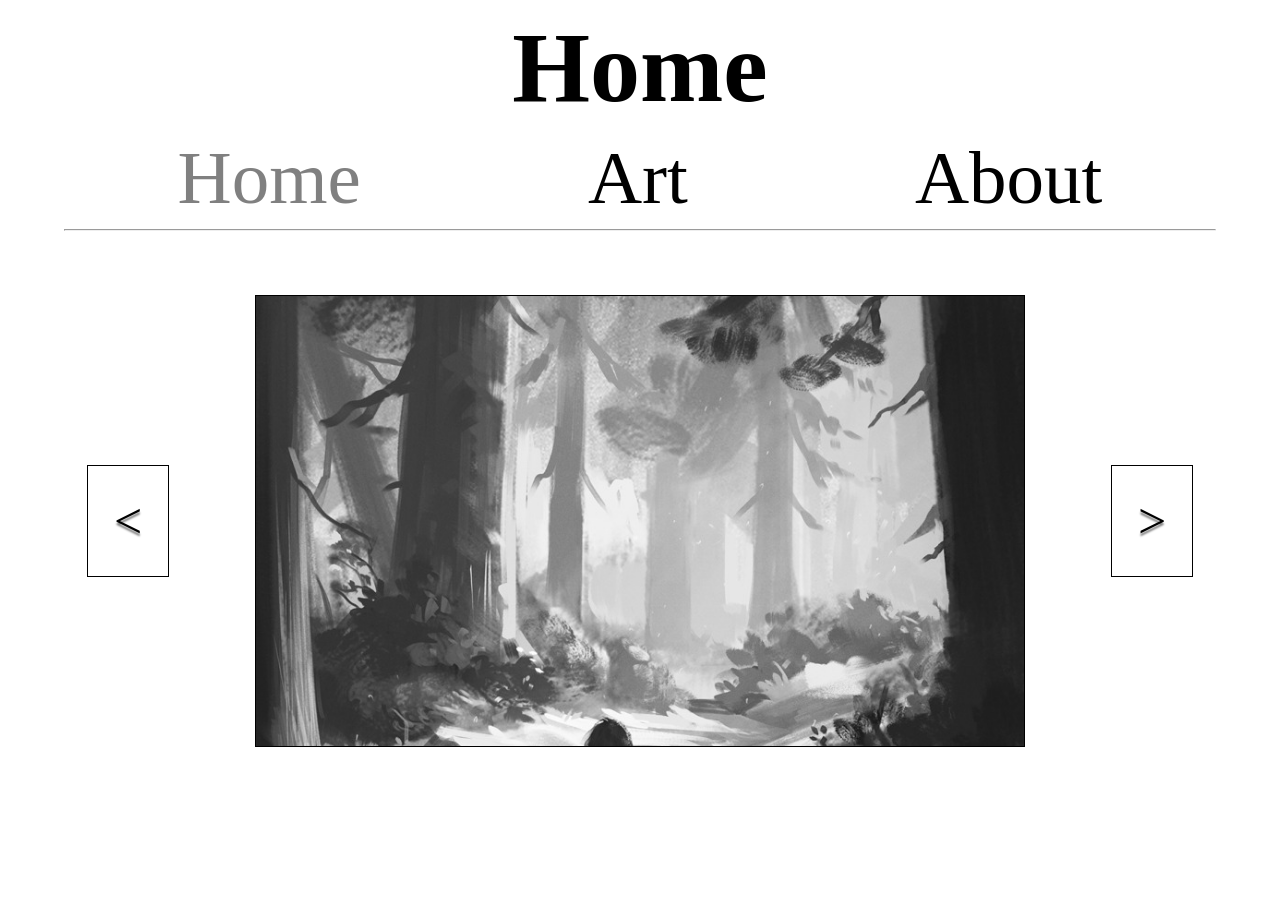
==== index.html @ d63f82a8 "have custom image showing in carousel" ====
<!DOCTYPE html>
<html lang="en">
<head>
    <meta charset="UTF-8">
    <meta name="viewport" content="width=device-width, initial-scale=1.0">
    <title>Home</title>
    <link rel="stylesheet" href="css/design.css">
</head>
<body>
    <header>
        <div id="title-bar">
            <h1>Home</h1>
            <p id="menu-icon" tabindex="0">≡</p>
        </div>
            
        <nav id="nav" class="hidden">
            <ul>
                <li><a href="index.html" class="current-link">Home</a></li>
                <li><a href="art.html">Art</a></li>
                <li><a href="about.html">About</a></li>
            </ul>
            <hr>
        </nav>
    </header>
    <div id="carousel">
        <span tabindex="0"><</span>
        <img id = "carousel-image" src="" alt="Artwork">
        <span tabindex="0">></span>
    </div>
</body>

<script src="js/mobile-dropdown-menu.js"></script>
<script src="js/carousel.js"></script>
</html>
---- css/design.css ----
:root{
    --main-colour: black;
    --accent-colour:purple;
}

body{
    margin:0;
    padding:0;
    border:0;
}
header{
    padding:0 5%;
}
#title-bar{
    display: grid;
    grid-template-columns: 75% 25%;
    align-items: center;
    height:15vh;
}
h1{
    display: inline-block;
    font-size: min(20vw, 100px);
    text-align: center;
    border:0;
    margin:0;
    padding:0;
}
#menu-icon{
    font-size: min(17vw, 85px);
    padding: 0;
    border:0;
    margin:0;
    text-align: center;
}
#menu-icon:hover{
    cursor:pointer;
}
nav>ul{
    margin:0;
    padding:0;
    display: flex;
    flex-direction: column;
    font-size:min(10vw, 75px);
    list-style-type: none;
    text-align: center;
}
nav a{
    display: inline-block;
    text-decoration: none;
    color: black;
    transition: transform 1s;
}
nav a:hover{
    color:var(--accent-colour);
    transform:scale(1.1, 1.1);
}

header{
    margin-bottom: 5%;
}

.current-link{
    color: gray;
}

@keyframes drop-down{
    from{top:-30px;
    opacity: 0}
    to{top:0px; opacity:1};
}

.hidden{
    display:none;
}
.visible{
    position:relative;
    animation:drop-down .8s;
}
#carousel{
    display:grid;
    grid-template-columns: 1fr 3fr 1fr;
    align-items: center;
    justify-items: center;
}
#carousel span{
    border:1px black solid;
    text-shadow: 0px 3px 2px gray;
    padding: 10%;
    font-size: 50px;
}
#carousel img{
    display:inline-block;
    width:100%;
    aspect-ratio: 1.1;
    max-height: 50vh;
    border:1px black solid;
    object-fit: cover;
}

@media screen and (min-width:700px){
    #menu-icon{
        display:none;
    }
    #title-bar{
        grid-template-columns: 1fr;
    }
    nav{
        display:block !important;
    }
    nav>ul{
        flex-direction: row;
        justify-content: space-around;
    }
}
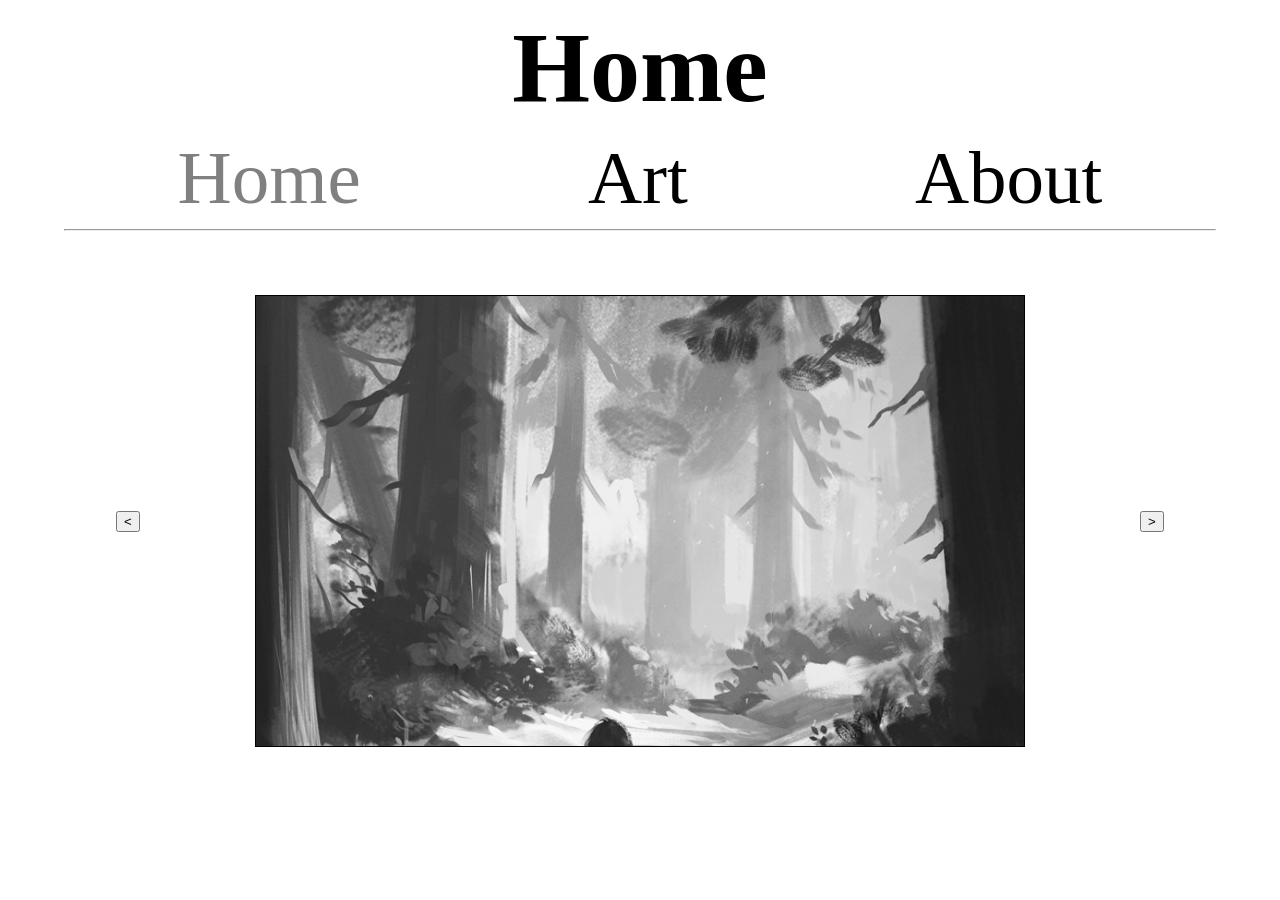
==== commit 721b4f72: "Carousel is working" ====
--- a/index.html
+++ b/index.html
@@ -23,9 +23,9 @@
         </nav>
     </header>
     <div id="carousel">
-        <span tabindex="0"><</span>
+        <button tabindex="0" id = "carousel-left"><</button>
         <img id = "carousel-image" src="" alt="Artwork">
-        <span tabindex="0">></span>
+        <button tabindex="0" id = "carousel-right">></button>
     </div>
 </body>
 
--- a/css/design.css
+++ b/css/design.css
@@ -91,7 +91,7 @@
 #carousel img{
     display:inline-block;
     width:100%;
-    aspect-ratio: 1.1;
+    aspect-ratio: 1.3;
     max-height: 50vh;
     border:1px black solid;
     object-fit: cover;
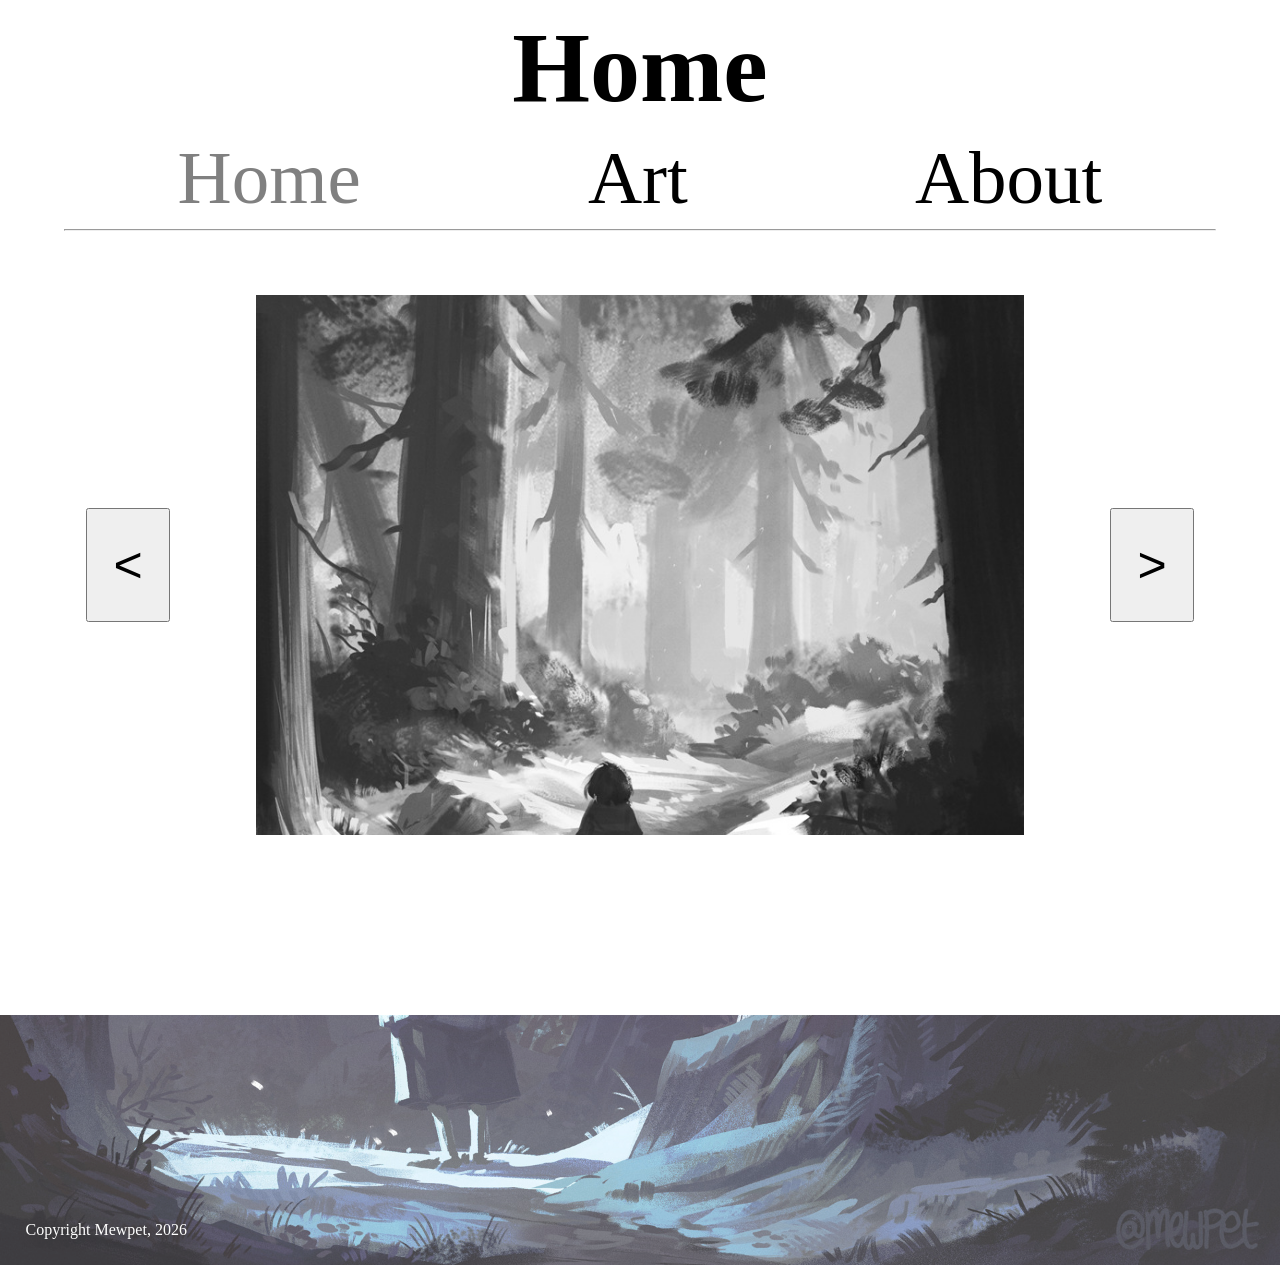
==== commit 1c1e12e1: "added footer to index" ====
--- a/index.html
+++ b/index.html
@@ -22,11 +22,17 @@
             <hr>
         </nav>
     </header>
-    <div id="carousel">
+    <main>
+        <div id="carousel">
         <button tabindex="0" id = "carousel-left"><</button>
         <img id = "carousel-image" src="" alt="Artwork">
         <button tabindex="0" id = "carousel-right">></button>
     </div>
+    </main>
+    
+    <footer>
+        <p>Copyright Mewpet, 2026</p>
+    </footer>
 </body>
 
 <script src="js/mobile-dropdown-menu.js"></script>
--- a/css/design.css
+++ b/css/design.css
@@ -7,6 +7,7 @@
     margin:0;
     padding:0;
     border:0;
+    
 }
 header{
     padding:0 5%;
@@ -76,25 +77,43 @@
     position:relative;
     animation:drop-down .8s;
 }
+main{
+    display: flex;
+    flex-direction: column;
+    min-height:80vh;
+}
 #carousel{
     display:grid;
     grid-template-columns: 1fr 3fr 1fr;
     align-items: center;
     justify-items: center;
 }
-#carousel span{
-    border:1px black solid;
-    text-shadow: 0px 3px 2px gray;
+#carousel button{
     padding: 10%;
     font-size: 50px;
 }
 #carousel img{
     display:inline-block;
     width:100%;
-    aspect-ratio: 1.3;
-    max-height: 50vh;
-    border:1px black solid;
+    aspect-ratio: 1;
+    max-height: 60vh;
     object-fit: cover;
+    
+}
+footer{
+    height:250px;
+    background-color: darkblue;
+    background-image: url("../images/landscape snowy forest.jpg");
+    background-size: cover;
+    background-position: bottom;
+    opacity: 0.8;
+    align-content: end;
+    
+}
+footer p{
+    color: white;
+    text-shadow: 3px 3px 10px black;
+    margin:2%;
 }
 
 @media screen and (min-width:700px){
@@ -111,4 +130,7 @@
         flex-direction: row;
         justify-content: space-around;
     }
+    #carousel img{
+        aspect-ratio: 1.3;
+    }
 }
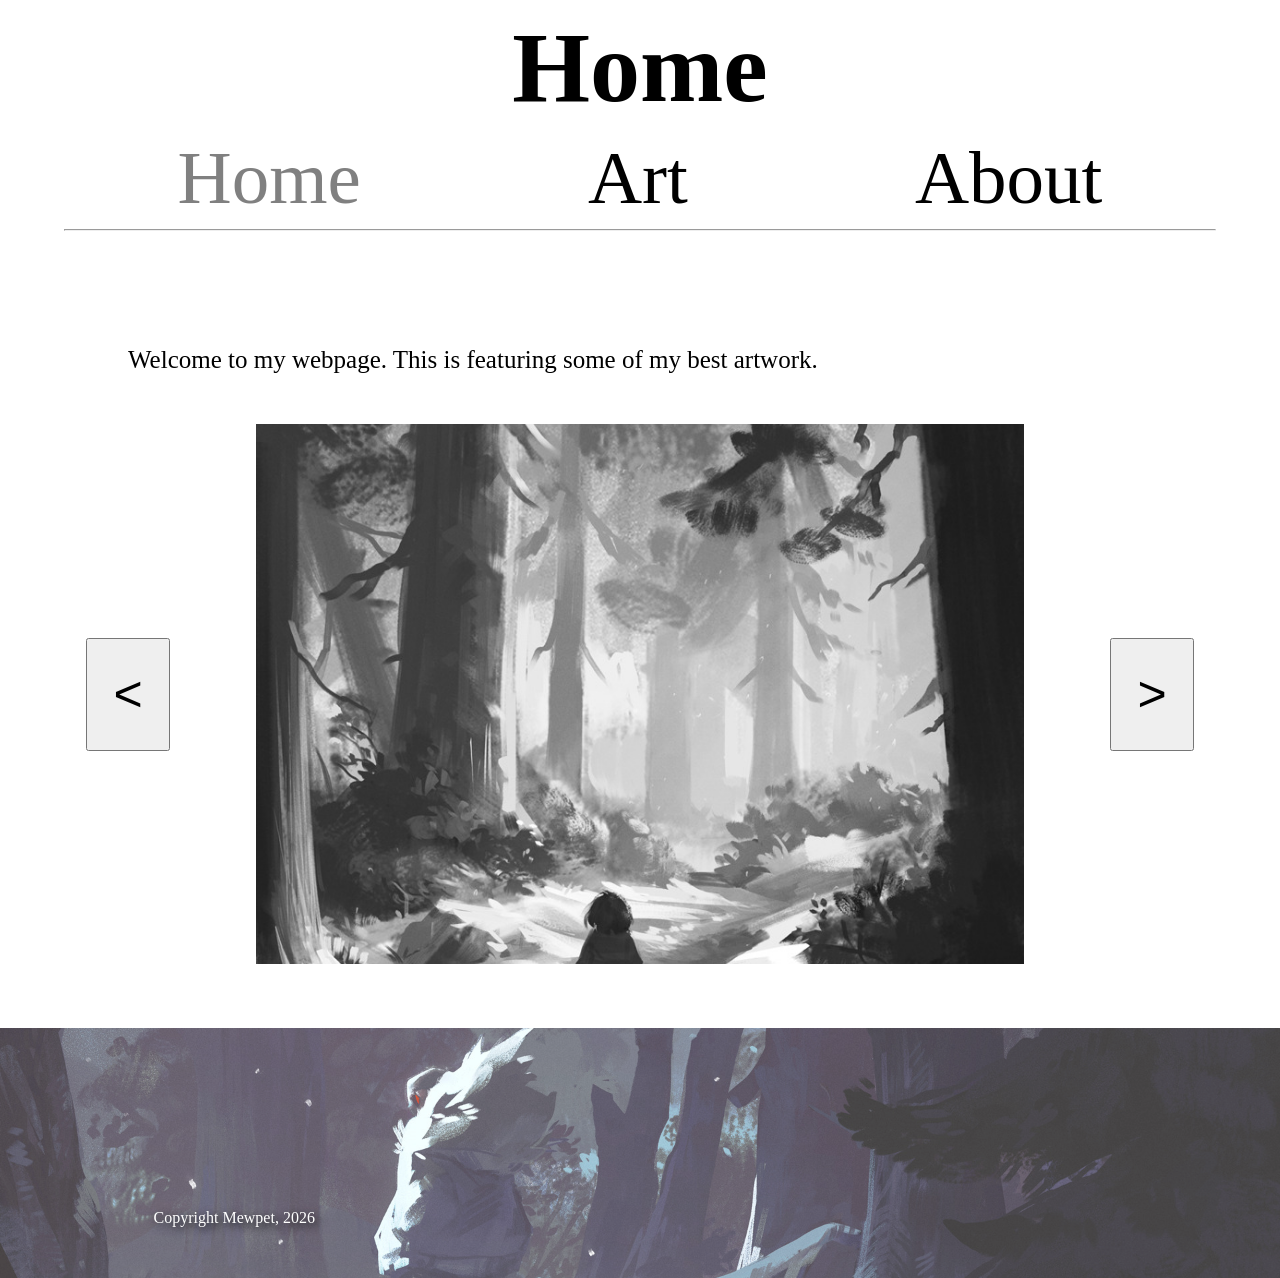
==== commit d9bf7753: "fixed the footer image, spacing, added intro paragraph" ====
--- a/index.html
+++ b/index.html
@@ -21,16 +21,21 @@
             </ul>
             <hr>
         </nav>
-    </header>
-    <main>
-        <div id="carousel">
-        <button tabindex="0" id = "carousel-left"><</button>
-        <img id = "carousel-image" src="" alt="Artwork">
-        <button tabindex="0" id = "carousel-right">></button>
-    </div>
-    </main>
+        </header>
+        <main>
+            <p id="intro">
+                Welcome to my webpage. This is featuring some of my best artwork.
+            </p>
+            <div id="carousel">
+                <button tabindex="0" id="carousel-left"><</button>
+                        <img id="carousel-image" src="" alt="Artwork">
+                        <button tabindex="0" id="carousel-right">></button>
+            </div>
+            
+        </main>
     
     <footer>
+        <img src="images/landscape snowy forest.jpg" alt="">
         <p>Copyright Mewpet, 2026</p>
     </footer>
 </body>
--- a/css/design.css
+++ b/css/design.css
@@ -1,6 +1,7 @@
 :root{
     --main-colour: black;
     --accent-colour:purple;
+    --normal-font-size:min(5vw, 25px);
 }
 
 body{
@@ -8,6 +9,9 @@
     padding:0;
     border:0;
     
+}
+p{
+    padding: 2% 5%;
 }
 header{
     padding:0 5%;
@@ -80,7 +84,10 @@
 main{
     display: flex;
     flex-direction: column;
-    min-height:80vh;
+    min-height:50vh;
+}
+#intro{
+    font-size: var(--normal-font-size);
 }
 #carousel{
     display:grid;
@@ -102,21 +109,35 @@
 }
 footer{
     height:250px;
-    background-color: darkblue;
+    display: grid;
+    margin-top:5%;
+    /* background-color: darkblue;
     background-image: url("../images/landscape snowy forest.jpg");
-    background-size: cover;
+    background-size:cover;
+    
     background-position: bottom;
-    opacity: 0.8;
-    align-content: end;
+    opacity: 0.8; */
     
+}
+footer img{
+    position:absolute;
+    opacity:0.8;
+    width:100vw;
+    height:250px;
+    object-fit: cover;
+    z-index: -1;
 }
 footer p{
     color: white;
     text-shadow: 3px 3px 10px black;
     margin:2%;
+    align-self: end;
 }
 
 @media screen and (min-width:700px){
+    p{
+        padding: 2% 10%;
+    }
     #menu-icon{
         display:none;
     }
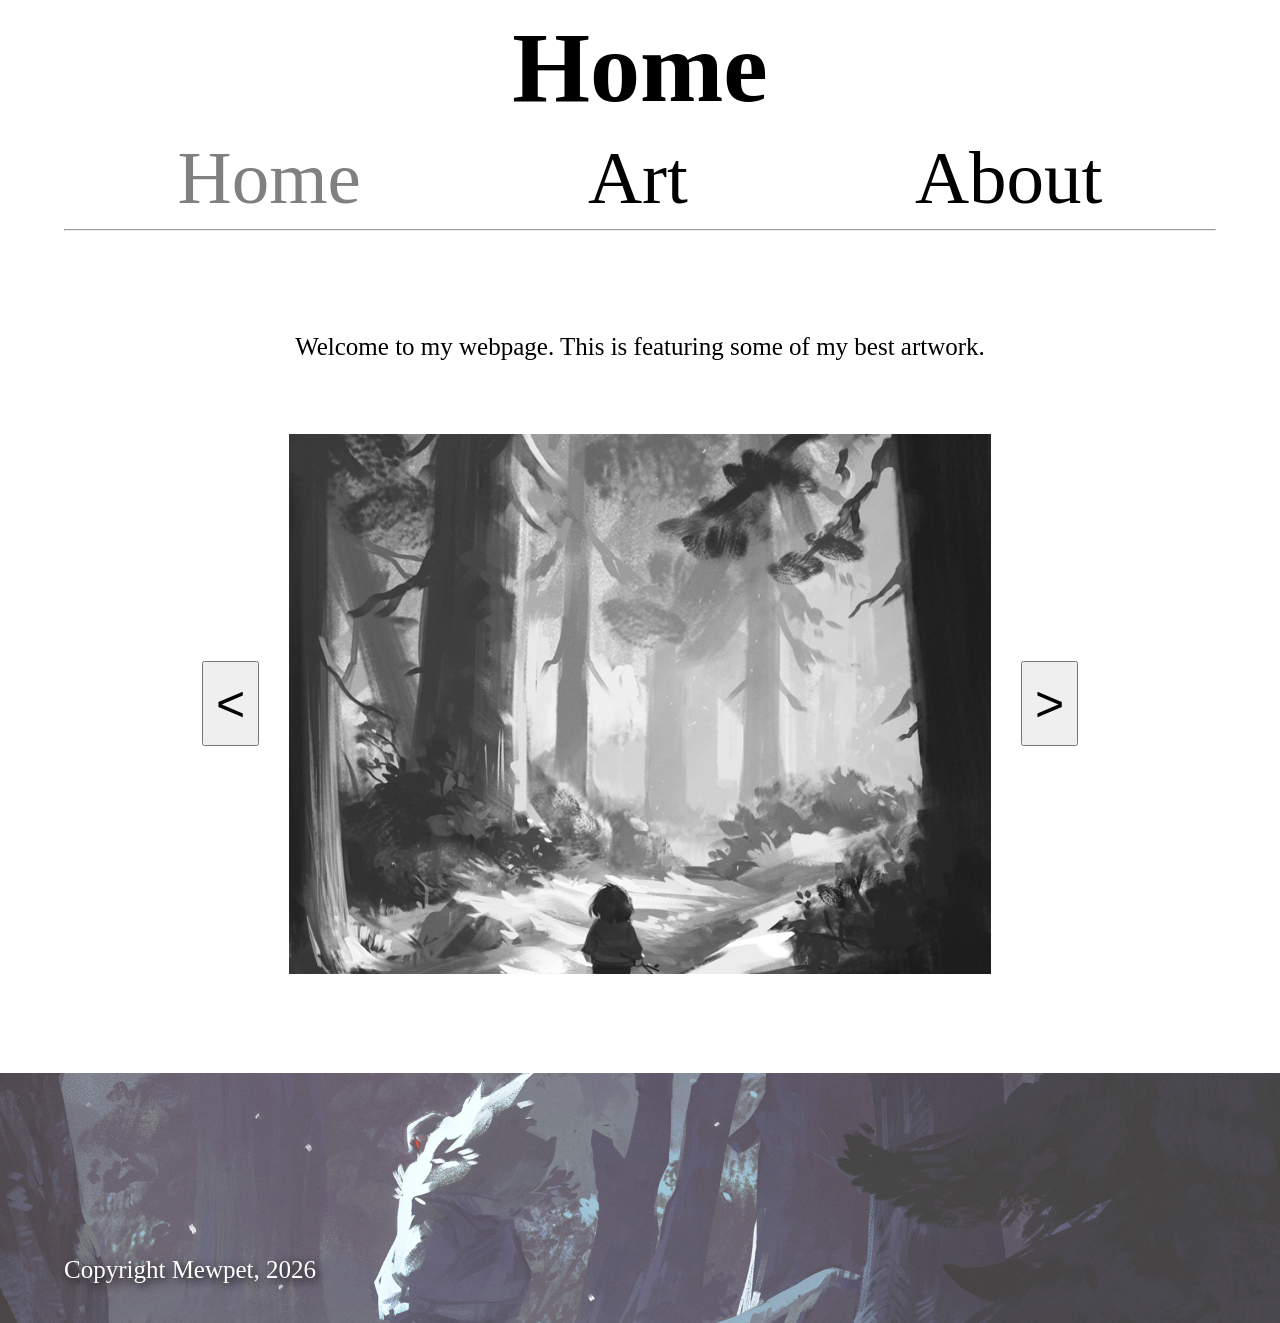
==== commit 672609fb: "made carousel on main page automatic" ====
--- a/index.html
+++ b/index.html
@@ -28,8 +28,8 @@
             </p>
             <div id="carousel">
                 <button tabindex="0" id="carousel-left"><</button>
-                        <img id="carousel-image" src="" alt="Artwork">
-                        <button tabindex="0" id="carousel-right">></button>
+                <img id="carousel-image" src="" alt="Artwork">
+                <button tabindex="0" id="carousel-right">></button>
             </div>
             
         </main>
--- a/css/design.css
+++ b/css/design.css
@@ -1,7 +1,7 @@
 :root{
     --main-colour: black;
     --accent-colour:purple;
-    --normal-font-size:min(5vw, 25px);
+    --normal-font-size:min(25px, 10vw);
 }
 
 body{
@@ -11,7 +11,9 @@
     
 }
 p{
-    padding: 2% 5%;
+    padding: 1% 3%;
+    font-size: var(--normal-font-size);
+
 }
 header{
     padding:0 5%;
@@ -82,16 +84,23 @@
     animation:drop-down .8s;
 }
 main{
-    display: flex;
-    flex-direction: column;
+    display: grid;
+    grid-template-columns: 1fr;
     min-height:50vh;
 }
-#intro{
-    font-size: var(--normal-font-size);
+main>div{
+        justify-self: center;
+        max-width:75vw;
+    }
+#inline-picture{
+    justify-self:center;
+    width:75vw;
+    aspect-ratio: 1;
+    border: 1px red solid;
 }
 #carousel{
     display:grid;
-    grid-template-columns: 1fr 3fr 1fr;
+    grid-template-columns: 1fr 6fr 1fr;
     align-items: center;
     justify-items: center;
 }
@@ -102,7 +111,7 @@
 #carousel img{
     display:inline-block;
     width:100%;
-    aspect-ratio: 1;
+    aspect-ratio: 1.1;
     max-height: 60vh;
     object-fit: cover;
     
@@ -135,14 +144,24 @@
 }
 
 @media screen and (min-width:700px){
-    p{
-        padding: 2% 10%;
-    }
     #menu-icon{
         display:none;
     }
     #title-bar{
         grid-template-columns: 1fr;
+    }
+    main{
+        display:flex;
+        flex-wrap: wrap;
+        justify-content: space-evenly;
+    }
+    main>div{
+        max-width:80vw;
+    }
+    #inline-picture{
+        display:inline-block;
+        margin:2%;
+        width:min(50vw, 500px);
     }
     nav{
         display:block !important;
@@ -152,6 +171,15 @@
         justify-content: space-around;
     }
     #carousel img{
+        margin: 5%;
         aspect-ratio: 1.3;
     }
+}
+
+@media screen and (min-width:1000px){
+    main>.content{
+        max-width:calc(100vw - 600px);
+        align-self: center;
+    }
+    
 }
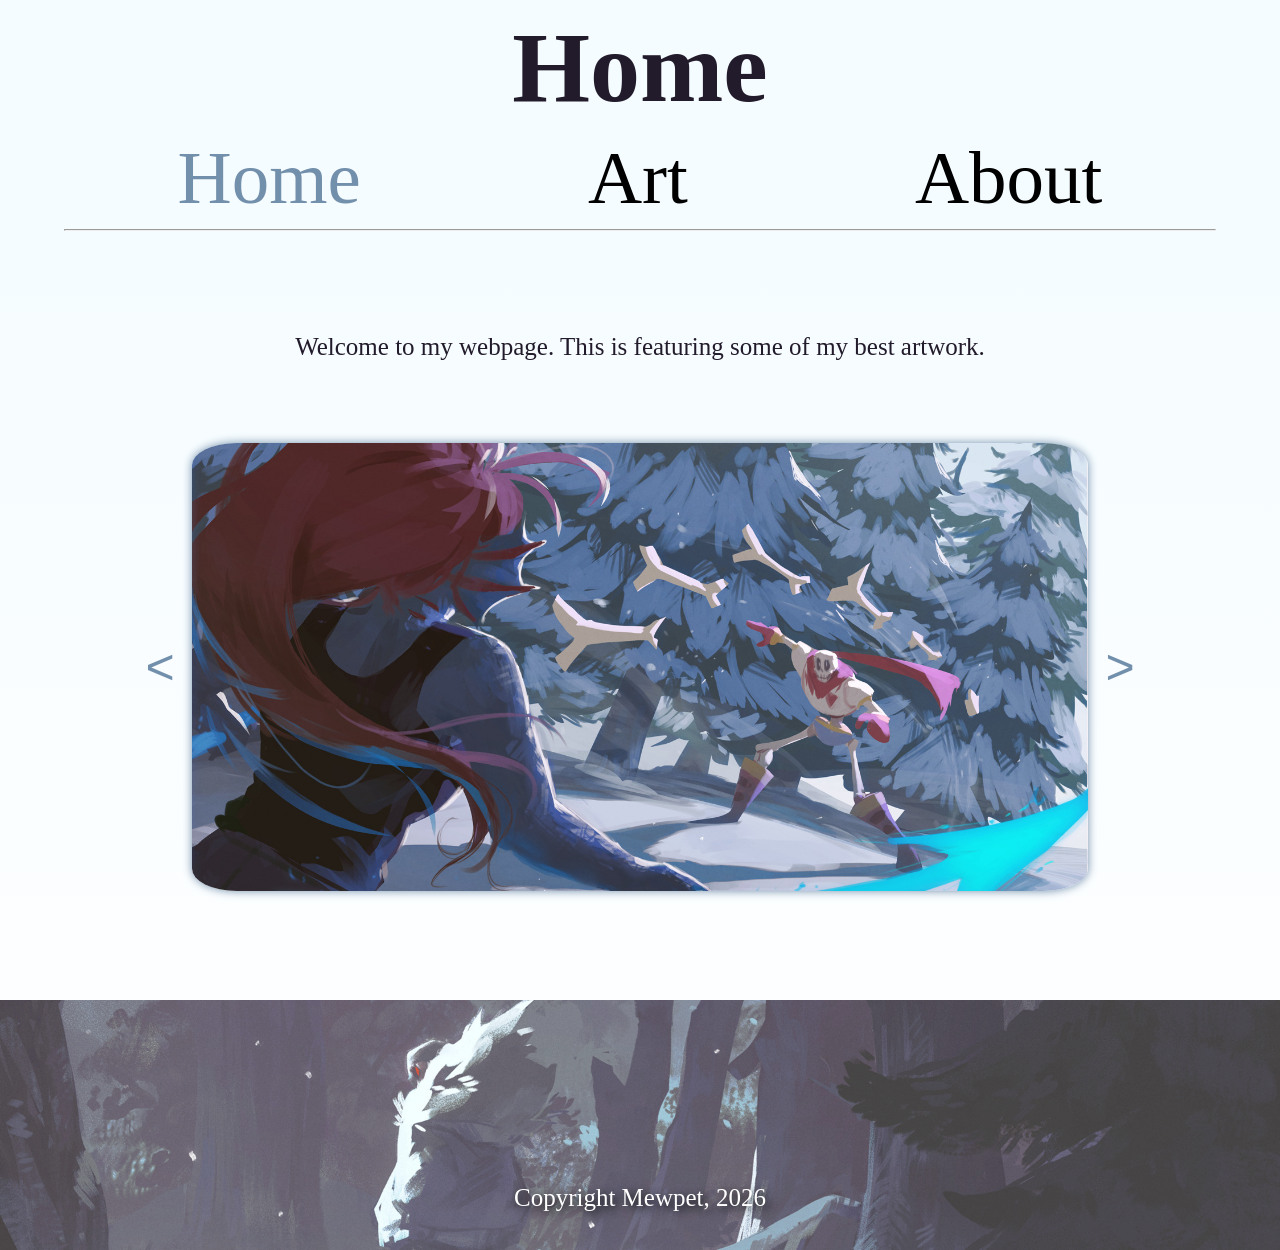
==== commit 3c6aee4d: "fixed invisible nav bar" ====
--- a/index.html
+++ b/index.html
@@ -12,7 +12,7 @@
             <h1>Home</h1>
             <p id="menu-icon" tabindex="0">≡</p>
         </div>
-            
+    
         <nav id="nav" class="hidden">
             <ul>
                 <li><a href="index.html" class="current-link">Home</a></li>
@@ -21,8 +21,8 @@
             </ul>
             <hr>
         </nav>
-        </header>
-        <main>
+    </header>
+    <main>
             <p id="intro">
                 Welcome to my webpage. This is featuring some of my best artwork.
             </p>
--- a/css/design.css
+++ b/css/design.css
@@ -1,6 +1,8 @@
 :root{
-    --main-colour: black;
-    --accent-colour:purple;
+    --main-colour: #221b2b;
+    --mid-colour: #728FAB;
+    --accent-colour:#4278ab;
+    --background-colour:linear-gradient(0deg, white 0%, #f5fcff 80%);
     --normal-font-size:min(25px, 10vw);
 }
 
@@ -8,12 +10,20 @@
     margin:0;
     padding:0;
     border:0;
-    
+    color: var(--main-colour);
+    background: var(--background-colour);
 }
 p{
+    max-width: 80%;
+    justify-self:center;
     padding: 1% 3%;
     font-size: var(--normal-font-size);
 
+}
+button{
+    background-color: rgba(0,0,0,0);
+    border:none;
+    color: var(--mid-colour);
 }
 header{
     padding:0 5%;
@@ -67,7 +77,7 @@
 }
 
 .current-link{
-    color: gray;
+    color: var(--mid-colour);
 }
 
 @keyframes drop-down{
@@ -75,9 +85,34 @@
     opacity: 0}
     to{top:0px; opacity:1};
 }
-
+@keyframes fade-in{
+    from{opacity:0}
+    to{opacity:1};
+}
+@keyframes fade-out{
+    from{opacity:1};
+    to{opacity:0};
+}
+@keyframes fade-between{
+    0%{opacity:1};
+    50%{opacity:0};
+    100%{opacity: 1};
+}
+.fade-between{
+    animation:fade-between 1s;
+}
+.fade-out{
+    animation:fade-out 1s forwards;
+}
+.fade-in{
+    animation:fade-in 1s;
+}
 .hidden{
     display:none;
+}
+.visible-no-animation{
+    position:relative;
+    animation:fade-in 0.5s;
 }
 .visible{
     position:relative;
@@ -90,7 +125,7 @@
 }
 main>div{
         justify-self: center;
-        max-width:75vw;
+        max-width:90vw;
     }
 #inline-picture{
     justify-self:center;
@@ -100,7 +135,7 @@
 }
 #carousel{
     display:grid;
-    grid-template-columns: 1fr 6fr 1fr;
+    grid-template-columns: 1fr 8fr 1fr;
     align-items: center;
     justify-items: center;
 }
@@ -114,8 +149,59 @@
     aspect-ratio: 1.1;
     max-height: 60vh;
     object-fit: cover;
-    
-}
+    border-radius: 5%;
+    box-shadow: 0px 0px 10px var(--mid-colour);
+}
+.images{
+    width:90vw;
+    display:grid;
+    gap: 2vw;
+    justify-items: center;
+    align-items: center;
+}
+.images img{
+    width:90vw;
+    max-height: 60vh;
+    border-radius: 5%;
+    box-shadow: 0px 0px 5px var(--mid-colour);
+}
+.portrait{
+    object-fit: cover;
+    height: 100%;
+}
+.landscape{
+    object-fit: cover;
+}
+.enlarged-image{
+    animation:fade-in 0.5s;
+    display:flex;
+    flex-direction: column;
+    position:fixed;
+    width:100vw;
+    height:100vh;
+    left:0px;
+    top:0px;
+    align-items: center;
+    justify-content: center;
+    background-color: rgba(20, 20, 20, 0.75);
+}
+.enlarged-image img{
+    max-height:60vh;
+    height:fit-content;
+    max-width:80vw;
+    object-fit: contain;
+    display:block;
+    margin: 0 auto;
+    box-shadow: 0px 0px 10px black;
+}
+.enlarged-image p{
+    text-align: center;
+    margin:10px;
+    color: white;
+    max-width:70vw;
+    background-color: rgba(0,0,0,0.8);
+}
+
 footer{
     height:250px;
     display: grid;
@@ -171,8 +257,21 @@
         justify-content: space-around;
     }
     #carousel img{
+        max-height:70vh;
         margin: 5%;
         aspect-ratio: 1.3;
+    }
+    .images{
+        grid-template-columns: 1fr 1fr;
+    }
+    .images img{
+        width:100%;
+    }
+    .landscape{
+        height:100%;
+    }
+    #enlarged-image img{
+        height:fit-content;
     }
 }
 
@@ -181,5 +280,11 @@
         max-width:calc(100vw - 600px);
         align-self: center;
     }
-    
+    #carousel img{
+        aspect-ratio: 2;
+        width:70vw;
+    }
+    .images{
+        grid-template-columns: 1fr 1fr 1fr;
+    }
 }
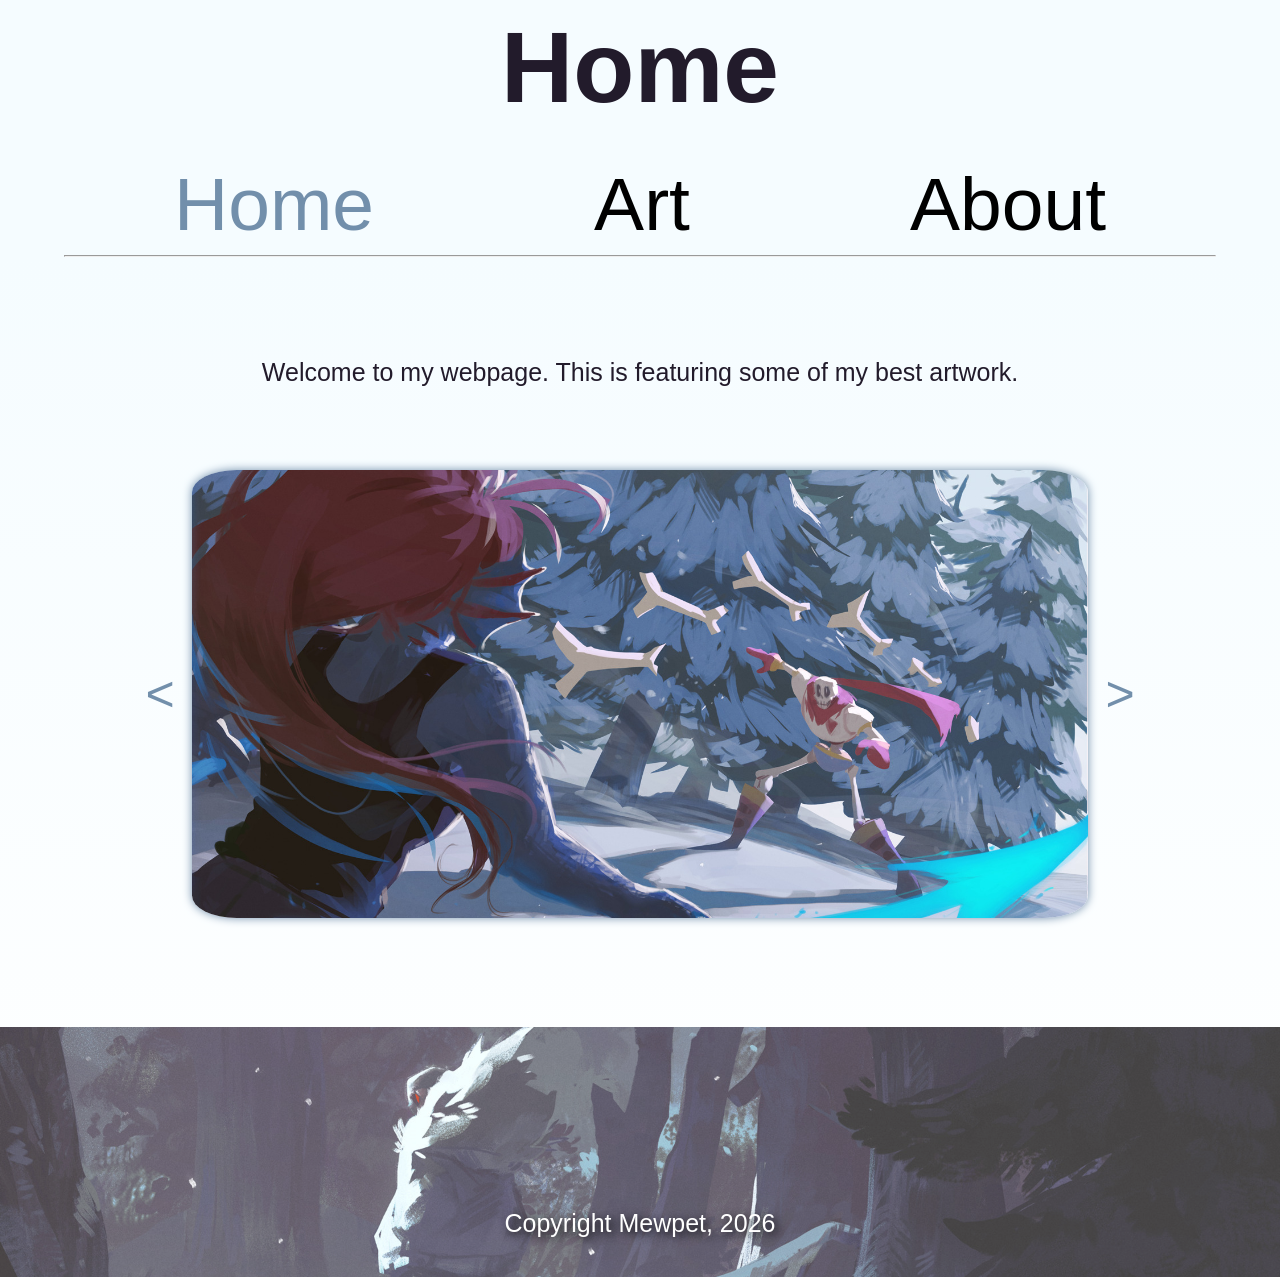
==== commit 2005517e: "Added aria for custom button" ====
--- a/index.html
+++ b/index.html
@@ -10,7 +10,7 @@
     <header>
         <div id="title-bar">
             <h1>Home</h1>
-            <p id="menu-icon" tabindex="0">≡</p>
+            <p id="menu-icon" role="button" tabindex="0">≡</p>
         </div>
     
         <nav id="nav" class="hidden">
--- a/css/design.css
+++ b/css/design.css
@@ -2,17 +2,22 @@
     --main-colour: #221b2b;
     --mid-colour: #728FAB;
     --accent-colour:#4278ab;
+    --bright-colour:rgba(255,255,255,.8);
     --background-colour:linear-gradient(0deg, white 0%, #f5fcff 80%);
     --normal-font-size:min(25px, 10vw);
 }
 
 body{
+    font-family:Verdana, Geneva, Tahoma, sans-serif;
     margin:0;
     padding:0;
     border:0;
     color: var(--main-colour);
     background: var(--background-colour);
 }
+a{
+    color: #4278ab;
+}
 p{
     max-width: 80%;
     justify-self:center;
@@ -32,18 +37,18 @@
     display: grid;
     grid-template-columns: 75% 25%;
     align-items: center;
-    height:15vh;
+    height:min(15vh,30vw);
 }
 h1{
     display: inline-block;
-    font-size: min(20vw, 100px);
+    font-size: min(20vw, 100px, 20vh);
     text-align: center;
     border:0;
     margin:0;
     padding:0;
 }
 #menu-icon{
-    font-size: min(17vw, 85px);
+    font-size: min(17vw, 85px, 15vh);
     padding: 0;
     border:0;
     margin:0;
@@ -54,10 +59,11 @@
 }
 nav>ul{
     margin:0;
+    margin-top:2vw;
     padding:0;
     display: flex;
     flex-direction: column;
-    font-size:min(10vw, 75px);
+    font-size:min(12vw, 75px);
     list-style-type: none;
     text-align: center;
 }
@@ -135,13 +141,14 @@
 }
 #carousel{
     display:grid;
-    grid-template-columns: 1fr 8fr 1fr;
+    grid-template-columns: 1fr 5fr 1fr;
     align-items: center;
     justify-items: center;
 }
 #carousel button{
-    padding: 10%;
+    padding: 5%;
     font-size: 50px;
+    cursor:pointer;
 }
 #carousel img{
     display:inline-block;
@@ -287,4 +294,38 @@
     .images{
         grid-template-columns: 1fr 1fr 1fr;
     }
+}
+
+@media (prefers-reduced-motion: reduce){
+    .fade-out{
+        animation:none !important;
+    }
+    .fade-in{
+        animation:none !important;
+    }
+    nav a:hover{
+        color:var(--accent-colour);
+        transform:none;
+    }
+    .visible{animation:none;}
+}
+@media (prefers-color-scheme: dark) {
+    body{
+        color: var(--bright-colour);
+        background:none;
+        background-color: var(--main-colour);
+    }
+    nav a{
+        color:var(--accent-colour);
+    }
+    .current-link{
+        color: var(--mid-colour);
+    }
+    nav a:hover{
+        color:var(--bright-colour);
+    }
+}
+
+@media (prefers-contrast: less) {
+    body{color:var(--accent-colour)};
 }
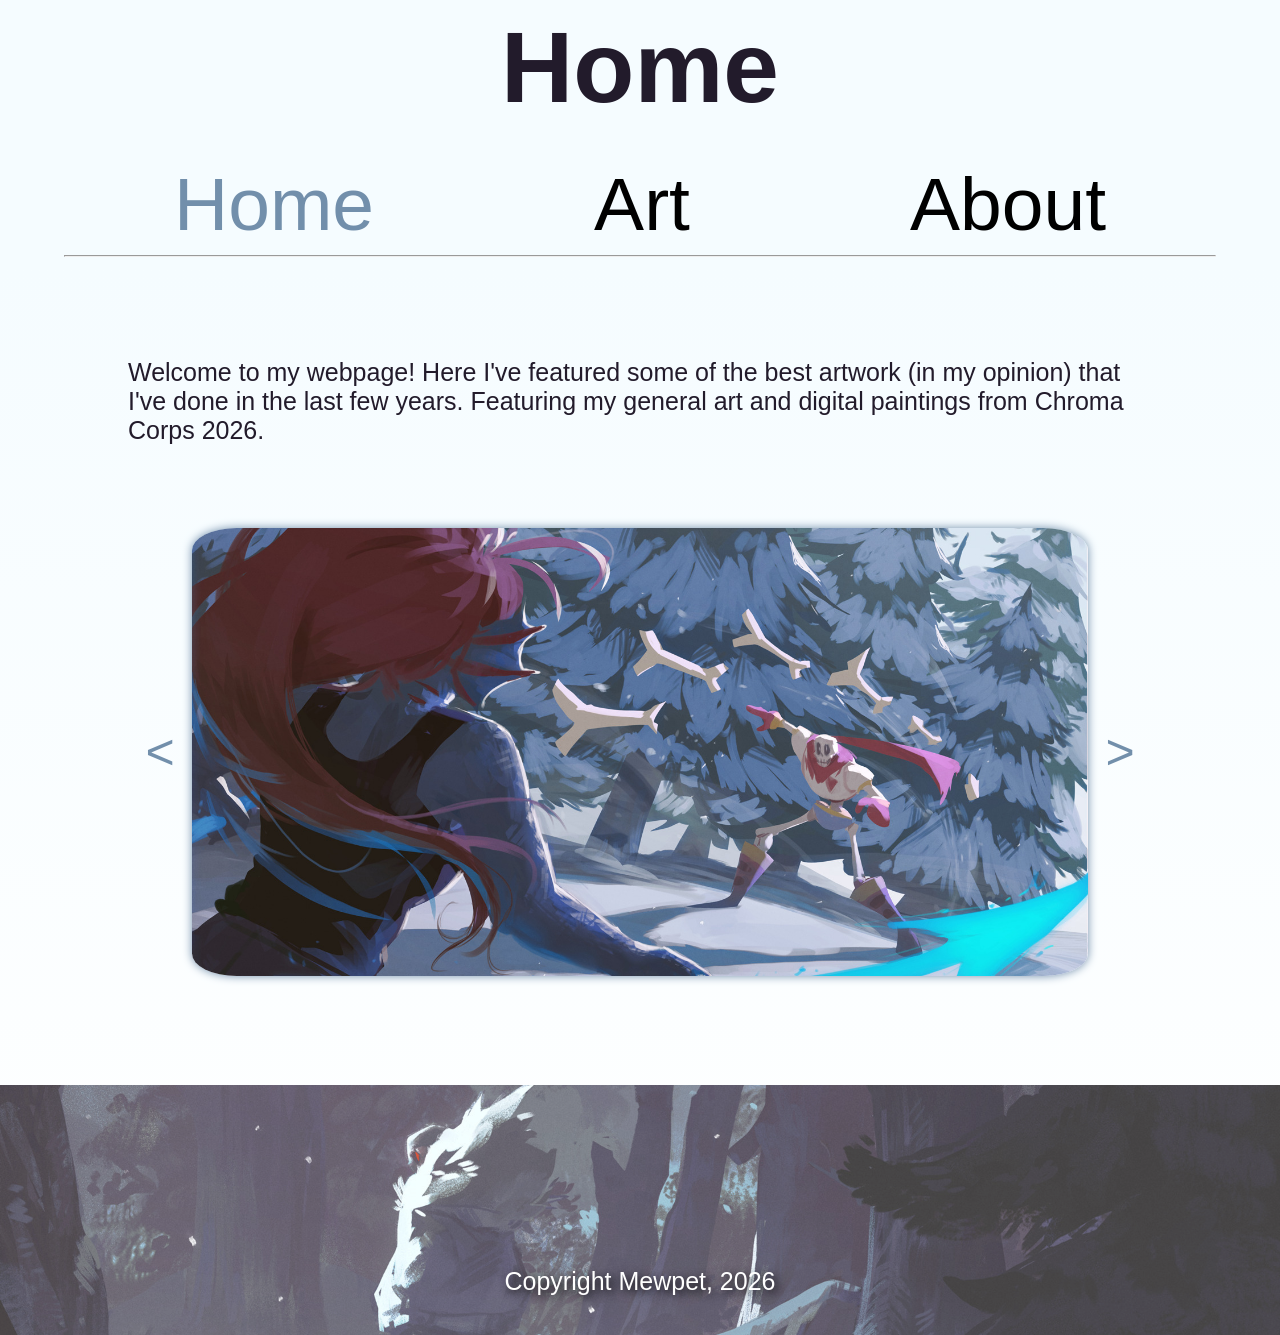
==== commit de20959b: "Adjusted intro slightly" ====
--- a/index.html
+++ b/index.html
@@ -24,7 +24,8 @@
     </header>
     <main>
             <p id="intro">
-                Welcome to my webpage. This is featuring some of my best artwork.
+                Welcome to my webpage! Here I've featured some of the best artwork (in my opinion) that I've done in the last few years.
+                Featuring my general art and digital paintings from Chroma Corps 2026.
             </p>
             <div id="carousel">
                 <button tabindex="0" id="carousel-left"><</button>
--- a/css/design.css
+++ b/css/design.css
@@ -46,6 +46,12 @@
     border:0;
     margin:0;
     padding:0;
+}
+h2{
+    width:100%;
+    text-align: center;
+    font-size: min(9vw, 50px);
+    color: var(--accent-colour);
 }
 #menu-icon{
     font-size: min(17vw, 85px, 15vh);
@@ -77,6 +83,20 @@
     color:var(--accent-colour);
     transform:scale(1.1, 1.1);
 }
+
+.sub-nav{
+    width: 100%;
+}
+.sub-nav ul{
+    font-size:min(5vw, 50px);
+    margin-bottom: 2vw;
+}
+
+.sub-nav a{
+    color: var(--mid-colour);
+    transition: none;
+}
+
 
 header{
     margin-bottom: 5%;
